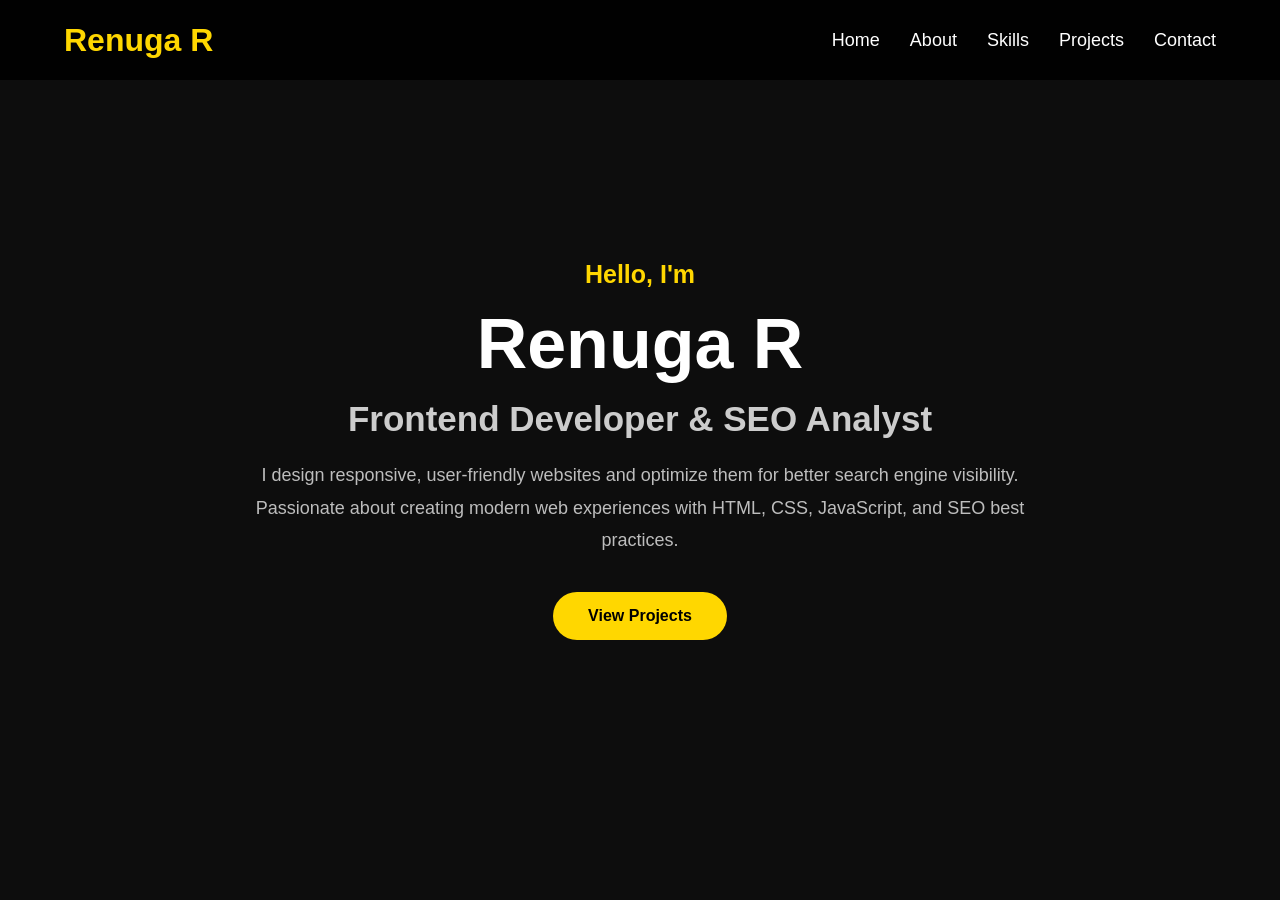
==== index.html @ 89e12962 "Initial portfolio commit" ====
<!DOCTYPE html>
<html lang="en">
<head>
    <meta charset="UTF-8">
    <meta name="viewport" content="width=device-width, initial-scale=1.0">

    <title>Renuga R | Frontend Developer</title>

    <meta name="description" content="Portfolio of Renuga R - Frontend Developer and SEO Analyst. Explore my web development and SEO projects.">

    <link rel="stylesheet" href="portfolio.css">
</head>

<body>

<header>

    <nav>

        <h2 class="logo">Renuga R</h2>

        <ul>

            <li><a href="#">Home</a></li>
            <li><a href="about.html">About</a></li>
            <li><a href="skills.html">Skills</a></li>
            <li><a href="projects.html">Projects</a></li>
            <li><a href="contact.html">Contact</a></li>

        </ul>

    </nav>

</header>

<section class="hero">

    <div class="hero-content">

        <h3>Hello, I'm</h3>

        <h1>Renuga R</h1>

        <h2>Frontend Developer & SEO Analyst</h2>

        <p>
            I design responsive, user-friendly websites and optimize them for better search engine visibility. Passionate about creating modern web experiences with HTML, CSS, JavaScript, and SEO best practices.
        </p>

        <a href="projects.html" class="btn">View Projects</a>

    </div>

</section>

</body>
</html>
    
</body>
</html>
---- portfolio.css ----
*{
    margin:0;
    padding:0;
    box-sizing:border-box;
    font-family:Arial, Helvetica, sans-serif;
}

body{
    background:#0d0d0d;
    color:#ffffff;
}

/* Navigation */

header{
    width:100%;
    position:fixed;
    top:0;
    left:0;
    background:rgba(0,0,0,0.85);
    backdrop-filter:blur(8px);
    z-index:1000;
}

nav{
    width:90%;
    margin:auto;
    height:80px;
    display:flex;
    justify-content:space-between;
    align-items:center;
}

.logo{
    color:#FFD700;
    font-size:32px;
    font-weight:bold;
}

nav ul{
    display:flex;
    list-style:none;
}

nav ul li{
    margin-left:30px;
}

nav ul li a{
    color:white;
    text-decoration:none;
    font-size:18px;
    transition:0.3s;
}

nav ul li a:hover{
    color:#FFD700;
}

/* Hero Section */

.hero{
    height:100vh;
    display:flex;
    justify-content:center;
    align-items:center;
    text-align:center;
    padding:0 20px;
}

.hero-content{
    max-width:800px;
}

.hero h3{
    color:#FFD700;
    font-size:25px;
}

.hero h1{
    font-size:70px;
    margin:15px 0;
}

.hero h2{
    font-size:35px;
    color:#cccccc;
    margin-bottom:20px;
}

.hero p{
    font-size:18px;
    line-height:1.8;
    color:#bdbdbd;
    margin-bottom:35px;
}

.btn{
    display:inline-block;
    padding:15px 35px;
    background:#FFD700;
    color:#000;
    text-decoration:none;
    border-radius:50px;
    font-weight:bold;
    transition:.3s;
}

.btn:hover{
    background:white;
    transform:translateY(-5px);
}

/* Tablet */

@media(max-width:992px){

    .hero h1{
        font-size:55px;
    }

    .hero h2{
        font-size:28px;
    }

}

/* Mobile */

@media(max-width:768px){

    nav{
        flex-direction:column;
        height:auto;
        padding:20px 0;
    }

    nav ul{
        flex-direction:column;
        text-align:center;
        margin-top:20px;
    }

    nav ul li{
        margin:10px 0;
    }

    .hero h1{
        font-size:42px;
    }

    .hero h2{
        font-size:24px;
    }

    .hero h3{
        font-size:20px;
    }

    .hero p{
        font-size:16px;
    }

}
/* About Section */

.about{
    min-height:100vh;
    display:flex;
    justify-content:center;
    align-items:center;
    padding:120px 20px 60px;
}

.about-content{
    max-width:900px;
    text-align:center;
}

.about-content h1{
    font-size:50px;
    color:#FFD700;
    margin-bottom:30px;
}

.about-content p{
    font-size:18px;
    color:#d6d6d6;
    line-height:1.8;
    margin-bottom:20px;
}

.info{
    display:grid;
    grid-template-columns:repeat(auto-fit,minmax(250px,1fr));
    gap:25px;
    margin-top:40px;
}

.info div{
    background:#1b1b1b;
    padding:25px;
    border-radius:15px;
    transition:0.3s;
}

.info div:hover{
    transform:translateY(-8px);
    border:1px solid #FFD700;
}

.info h3{
    color:#FFD700;
    margin-bottom:15px;
}

.info p{
    margin:0;
    font-size:16px;
}
/* Skills Section */

.skills{
    min-height:100vh;
    padding:120px 20px 60px;
    text-align:center;
}

.skills h1{
    font-size:50px;
    color:#FFD700;
    margin-bottom:40px;
}

.skills-container{
    display:grid;
    grid-template-columns:repeat(auto-fit,minmax(250px,1fr));
    gap:25px;
    max-width:1100px;
    margin:auto;
}

.skill-card{
    background:#1b1b1b;
    padding:30px;
    border-radius:15px;
    transition:.3s;
}

.skill-card:hover{
    transform:translateY(-10px);
    border:1px solid #FFD700;
}

.skill-card h2{
    color:#FFD700;
    margin-bottom:15px;
}

.skill-card p{
    color:#d6d6d6;
    line-height:1.6;
}

/* Projects */

.projects{
    min-height:100vh;
    padding:120px 20px 60px;
}

.projects h1{
    text-align:center;
    color:#FFD700;
    font-size:50px;
    margin-bottom:50px;
}

.project-card{
    max-width:1100px;
    margin:auto;
    display:flex;
    gap:40px;
    align-items:center;
    background:#1b1b1b;
    padding:30px;
    border-radius:20px;
}

.project-card img{
    width:450px;
    border-radius:15px;
}

.project-content h2{
    color:#FFD700;
    margin-bottom:20px;
}

.project-content p{
    color:#d6d6d6;
    line-height:1.8;
    margin-bottom:20px;
}

.project-content .btn{
    margin-right:15px;
    margin-top:10px;
}

@media(max-width:768px){

.project-card{
    flex-direction:column;
}

.project-card img{
    width:100%;
}
}
/* Contact */

.contact{
    min-height:100vh;
    padding:120px 20px 60px;
    text-align:center;
}

.contact h1{
    color:#FFD700;
    font-size:50px;
    margin-bottom:40px;
}

.contact form{
    max-width:700px;
    margin:auto;
}

.contact input,
.contact textarea{
    width:100%;
    padding:15px;
    margin-bottom:20px;
    border:none;
    border-radius:10px;
    background:#1b1b1b;
    color:white;
    font-size:16px;
}

.contact textarea{
    resize:none;
}

.contact-info{
    margin-top:40px;
}

.contact-info p{
    color:#d6d6d6;
    margin:10px 0;
}
.contact-info a{
    color:#FFD700;
    text-decoration:none;
}

.contact-info a:hover{
    text-decoration:underline;
}
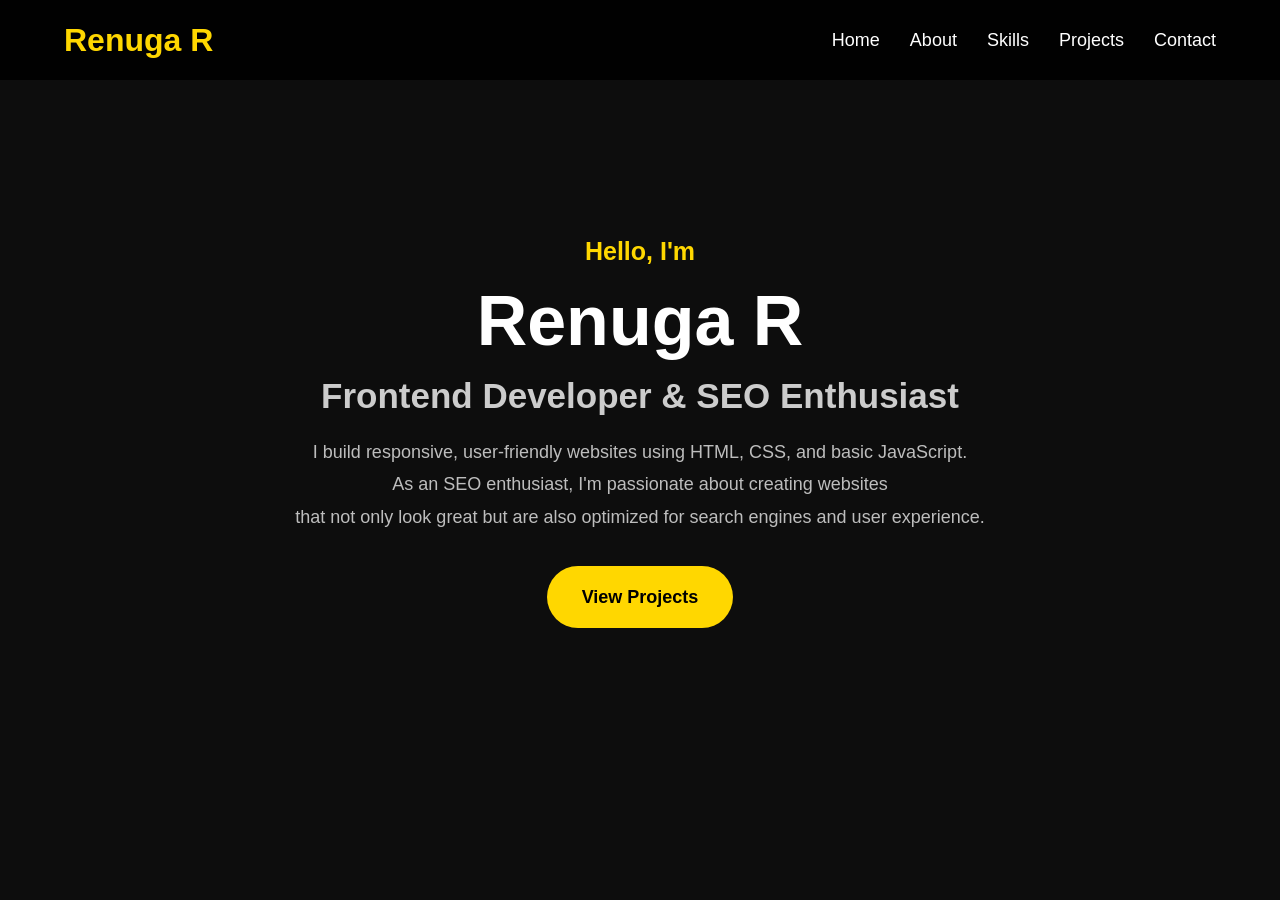
==== commit 55788cb4: "Updated portfolio content and completed SEO optimization" ====
--- a/index.html
+++ b/index.html
@@ -3,11 +3,11 @@
 <head>
     <meta charset="UTF-8">
     <meta name="viewport" content="width=device-width, initial-scale=1.0">
+<title>Renuga R | HTML CSS Frontend Developer & SEO Enthusiast</title>
+<meta name="description" content="Welcome to Renuga R's portfolio showcasing responsive web development projects, HTML, CSS, basic JavaScript skills, and a passion for SEO and modern web technologies.">
 
-    <title>Renuga R | Frontend Developer</title>
-
-    <meta name="description" content="Portfolio of Renuga R - Frontend Developer and SEO Analyst. Explore my web development and SEO projects.">
-
+    
+<link rel="canonical" href="https://renuga140802-star.github.io/RenugaR-portfolio/">
     <link rel="stylesheet" href="portfolio.css">
 </head>
 
@@ -24,7 +24,7 @@
             <li><a href="#">Home</a></li>
             <li><a href="about.html">About</a></li>
             <li><a href="skills.html">Skills</a></li>
-            <li><a href="projects.html">Projects</a></li>
+            <li><a href="project.html">Projects</a></li>
             <li><a href="contact.html">Contact</a></li>
 
         </ul>
@@ -41,13 +41,13 @@
 
         <h1>Renuga R</h1>
 
-        <h2>Frontend Developer & SEO Analyst</h2>
+        <h2>Frontend Developer & SEO Enthusiast</h2>
 
         <p>
-            I design responsive, user-friendly websites and optimize them for better search engine visibility. Passionate about creating modern web experiences with HTML, CSS, JavaScript, and SEO best practices.
-        </p>
+           I build responsive, user-friendly websites using HTML, CSS, and basic JavaScript.<br> As an SEO enthusiast, I'm passionate about creating websites <br>
+           that not only look great but are also optimized for search engines and user experience.<br><br>
 
-        <a href="projects.html" class="btn">View Projects</a>
+        <a href="project.html" class="btn">View Projects</a>
 
     </div>
 
--- a/portfolio.css
+++ b/portfolio.css
@@ -264,12 +264,13 @@
 
 /* Projects */
 
-.projects{
+.project{
     min-height:100vh;
-    padding:120px 20px 60px;
-}
-
-.projects h1{
+    padding:80px 20px 60px;
+    
+}
+
+.project h1{
     text-align:center;
     color:#FFD700;
     font-size:50px;
@@ -296,7 +297,11 @@
     color:#FFD700;
     margin-bottom:20px;
 }
-
+.project-content span{
+     color:#d6d6d6;
+    line-height:1.8;
+    margin-bottom:20px;
+}
 .project-content p{
     color:#d6d6d6;
     line-height:1.8;
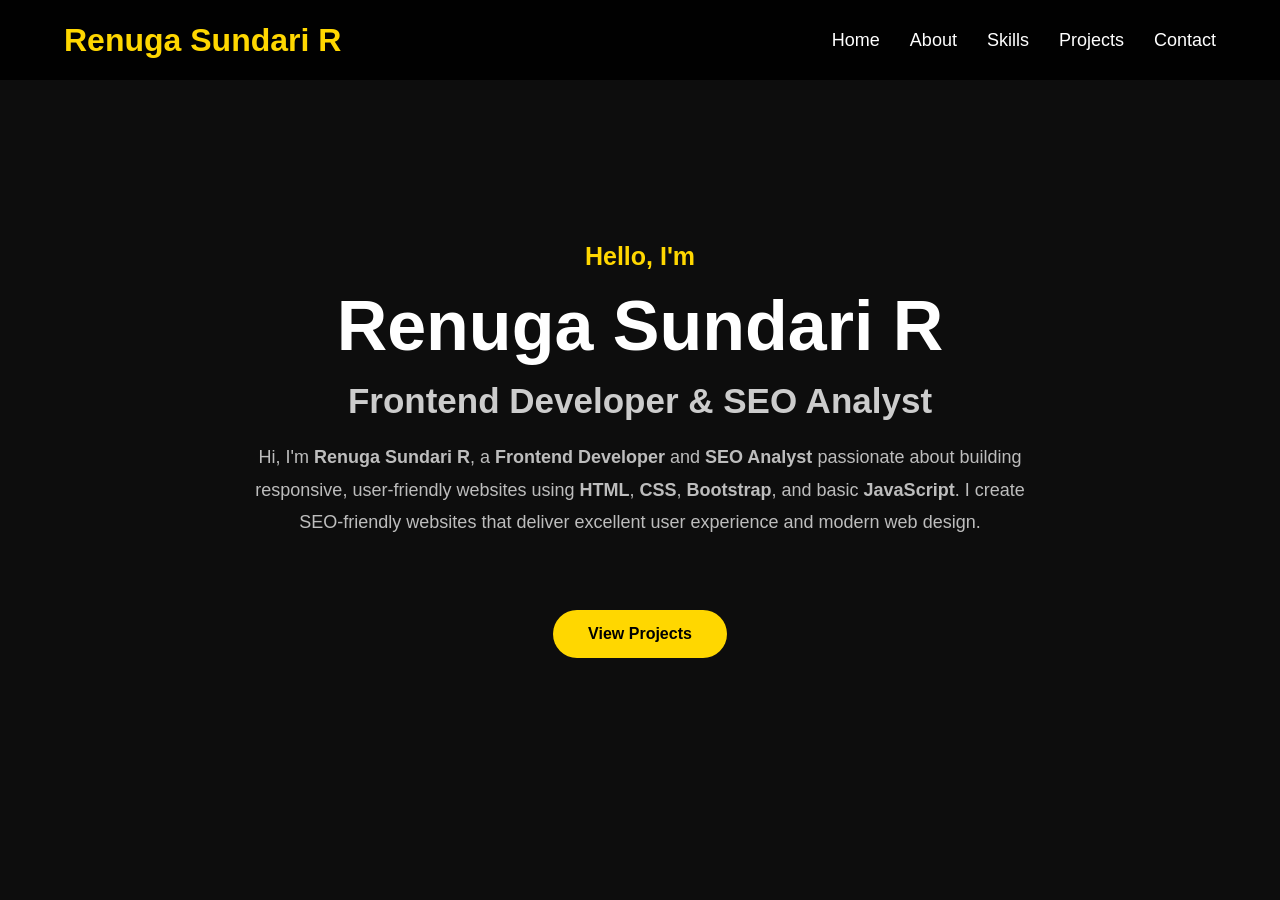
==== commit bd5a9248: "Update index.html" ====
--- a/index.html
+++ b/index.html
@@ -2,10 +2,10 @@
 <html lang="en">
 <head>
     <meta charset="UTF-8">
+    <meta name="google-site-verification" content="0XSBjHY95Z-K2kIxRqZyfzxvAmVi1zYMl08NvPHnL_w" />
     <meta name="viewport" content="width=device-width, initial-scale=1.0">
-<title>Renuga R | HTML CSS Frontend Developer & SEO Enthusiast</title>
-<meta name="description" content="Welcome to Renuga R's portfolio showcasing responsive web development projects, HTML, CSS, basic JavaScript skills, and a passion for SEO and modern web technologies.">
-
+<title>Renuga Sundari R | HTML CSS Frontend Developer & SEO Analyst</title>
+<meta name="description" content="Renuga Sundari R is a Frontend Developer and SEO Analyst showcasing responsive web development projects using HTML, CSS, Bootstrap, JavaScript, and SEO best practices.">
     
 <link rel="canonical" href="https://renuga140802-star.github.io/RenugaR-portfolio/">
     <link rel="stylesheet" href="portfolio.css">
@@ -17,7 +17,7 @@
 
     <nav>
 
-        <h2 class="logo">Renuga R</h2>
+        <h2 class="logo">Renuga Sundari R</h2>
 
         <ul>
 
@@ -39,15 +39,14 @@
 
         <h3>Hello, I'm</h3>
 
-        <h1>Renuga R</h1>
+        <h1>Renuga Sundari R</h1>
 
-        <h2>Frontend Developer & SEO Enthusiast</h2>
+        <h2>Frontend Developer & SEO Analyst</h2>
 
-        <p>
-           I build responsive, user-friendly websites using HTML, CSS, and basic JavaScript.<br> As an SEO enthusiast, I'm passionate about creating websites <br>
-           that not only look great but are also optimized for search engines and user experience.<br><br>
-
-        <a href="project.html" class="btn">View Projects</a>
+       <p>
+Hi, I'm <strong>Renuga Sundari R</strong>, a <strong>Frontend Developer</strong> and <strong>SEO Analyst</strong> passionate about building responsive, user-friendly websites using <strong>HTML</strong>, <strong>CSS</strong>, <strong>Bootstrap</strong>, and basic <strong>JavaScript</strong>. I create SEO-friendly websites that deliver excellent user experience and modern web design.
+</p> <br><br>
+ <a href="project.html" class="btn">View Projects</a>
 
     </div>
 
@@ -56,5 +55,3 @@
 </body>
 </html>
     
-</body>
-</html>
